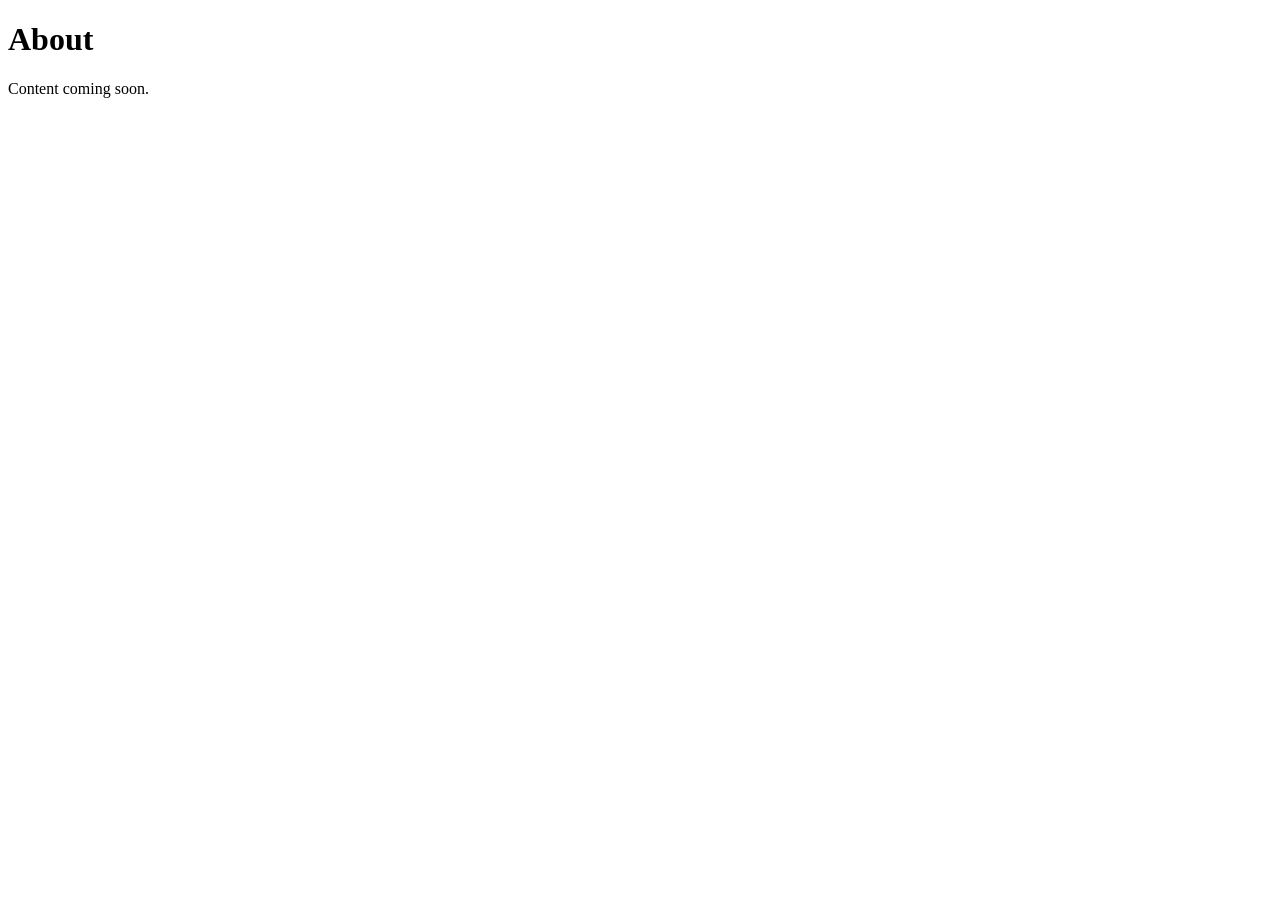
==== about/index.html @ 218c4910 "Create index.html" ====
<!DOCTYPE html>
<html lang="en">
<head>
    <meta charset="UTF-8">
    <meta name="viewport" content="width=device-width, initial-scale=1.0">
    <title>About – Ross Consultancy</title>
    <link rel="stylesheet" href="../assets/css/style.css">
</head>
<body>

    <main>
        <h1>About</h1>
        <p>Content coming soon.</p>
    </main>

</body>
</html>
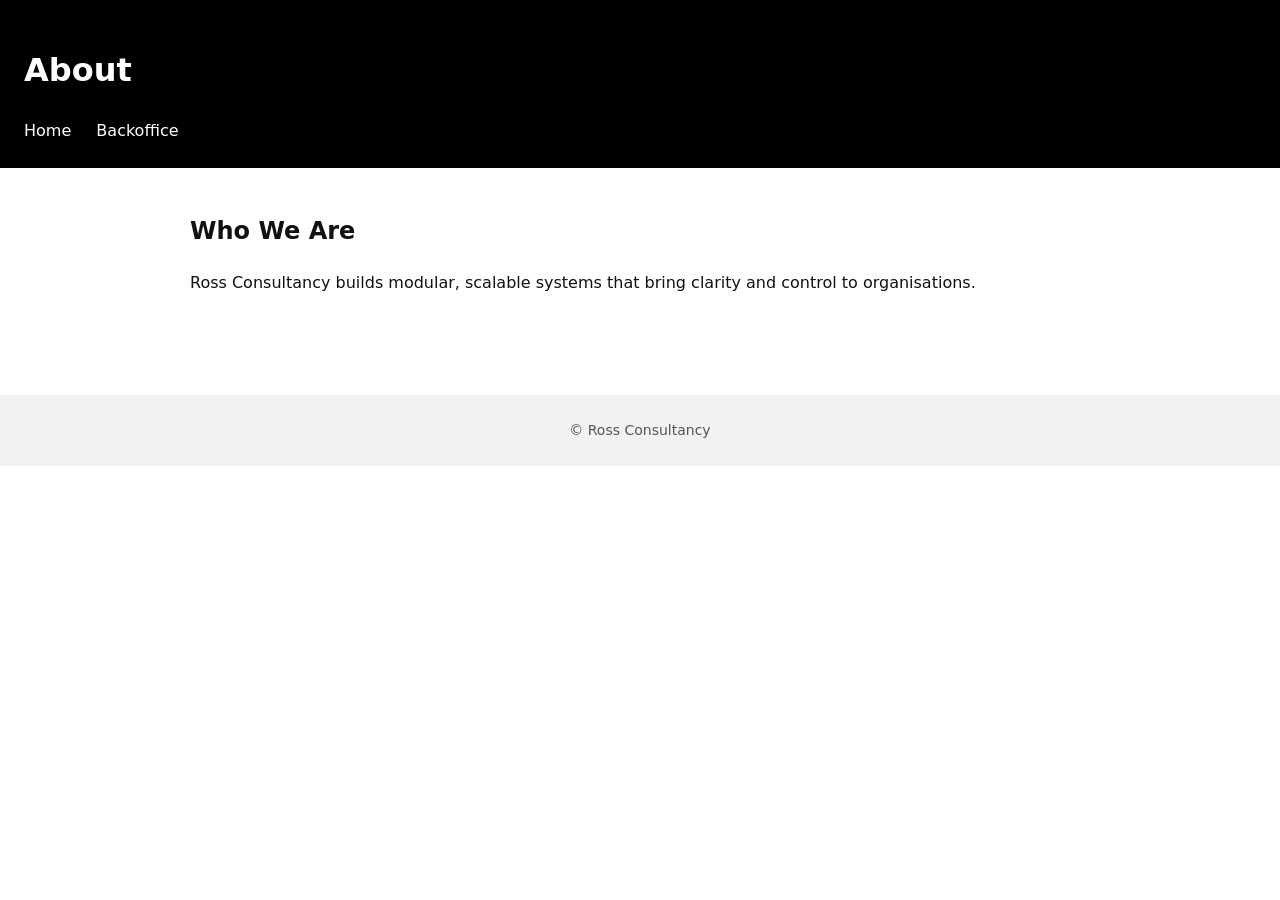
==== commit c4ab6813: "Update index.html" ====
--- a/about/index.html
+++ b/about/index.html
@@ -8,10 +8,24 @@
 </head>
 <body>
 
-    <main>
-        <h1>About</h1>
-        <p>Content coming soon.</p>
-    </main>
+<header>
+    <h1>About</h1>
+    <nav>
+        <a href="../">Home</a>
+        <a href="../backoffice/">Backoffice</a>
+    </nav>
+</header>
+
+<main>
+    <section>
+        <h2>Who We Are</h2>
+        <p>Ross Consultancy builds modular, scalable systems that bring clarity and control to organisations.</p>
+    </section>
+</main>
+
+<footer>
+    © Ross Consultancy
+</footer>
 
 </body>
 </html>
--- a/assets/css/style.css
+++ b/assets/css/style.css
@@ -0,0 +1,47 @@
+/* Ross Core – Premium Base Styles */
+
+:root {
+    --font-main: system-ui, sans-serif;
+    --max-width: 900px;
+    --space: 24px;
+    --bg: #ffffff;
+    --fg: #111111;
+    --accent: #000000;
+}
+
+body {
+    margin: 0;
+    padding: 0;
+    font-family: var(--font-main);
+    background: var(--bg);
+    color: var(--fg);
+    line-height: 1.6;
+}
+
+header {
+    padding: var(--space);
+    background: var(--accent);
+    color: #fff;
+}
+
+header nav a {
+    margin-right: 20px;
+    color: #fff;
+    text-decoration: none;
+    font-weight: 500;
+}
+
+main {
+    max-width: var(--max-width);
+    margin: 0 auto;
+    padding: var(--space);
+}
+
+footer {
+    margin-top: 60px;
+    padding: var(--space);
+    background: #f2f2f2;
+    text-align: center;
+    font-size: 14px;
+    color: #555;
+}
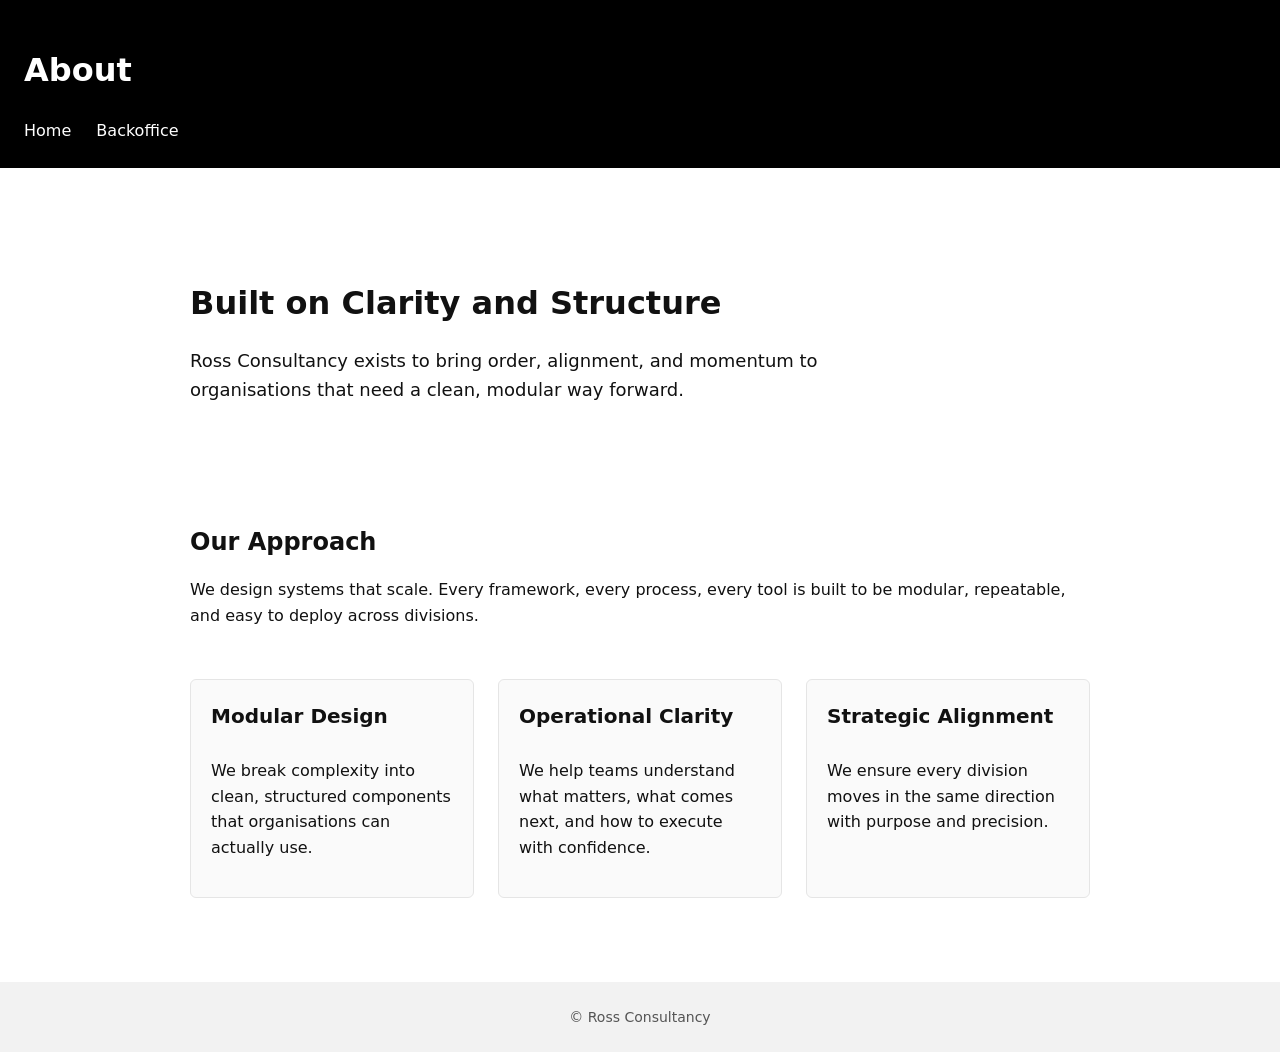
==== commit af230129: "Update index.html" ====
--- a/about/index.html
+++ b/about/index.html
@@ -17,10 +17,32 @@
 </header>
 
 <main>
-    <section>
-        <h2>Who We Are</h2>
-        <p>Ross Consultancy builds modular, scalable systems that bring clarity and control to organisations.</p>
+
+    <section class="hero">
+        <h2>Built on Clarity and Structure</h2>
+        <p>Ross Consultancy exists to bring order, alignment, and momentum to organisations that need a clean, modular way forward.</p>
     </section>
+
+    <section class="intro">
+        <h3>Our Approach</h3>
+        <p>We design systems that scale. Every framework, every process, every tool is built to be modular, repeatable, and easy to deploy across divisions.</p>
+    </section>
+
+    <section class="grid">
+        <div class="card">
+            <h4>Modular Design</h4>
+            <p>We break complexity into clean, structured components that organisations can actually use.</p>
+        </div>
+        <div class="card">
+            <h4>Operational Clarity</h4>
+            <p>We help teams understand what matters, what comes next, and how to execute with confidence.</p>
+        </div>
+        <div class="card">
+            <h4>Strategic Alignment</h4>
+            <p>We ensure every division moves in the same direction with purpose and precision.</p>
+        </div>
+    </section>
+
 </main>
 
 <footer>
--- a/assets/css/style.css
+++ b/assets/css/style.css
@@ -7,6 +7,8 @@
     --bg: #ffffff;
     --fg: #111111;
     --accent: #000000;
+    --card-bg: #fafafa;
+    --card-border: #e5e5e5;
 }
 
 body {
@@ -18,6 +20,7 @@
     line-height: 1.6;
 }
 
+/* HEADER */
 header {
     padding: var(--space);
     background: var(--accent);
@@ -31,12 +34,59 @@
     font-weight: 500;
 }
 
+/* MAIN LAYOUT */
 main {
     max-width: var(--max-width);
     margin: 0 auto;
     padding: var(--space);
 }
 
+/* HERO */
+.hero {
+    padding: 60px 0;
+}
+
+.hero h2 {
+    font-size: 32px;
+    margin-bottom: 10px;
+}
+
+.hero p {
+    font-size: 18px;
+    max-width: 700px;
+}
+
+/* INTRO SECTION */
+.intro {
+    margin-top: 40px;
+}
+
+.intro h3 {
+    font-size: 24px;
+    margin-bottom: 10px;
+}
+
+/* GRID */
+.grid {
+    margin-top: 50px;
+    display: grid;
+    grid-template-columns: repeat(auto-fit, minmax(240px, 1fr));
+    gap: 24px;
+}
+
+.card {
+    background: var(--card-bg);
+    border: 1px solid var(--card-border);
+    padding: 20px;
+    border-radius: 6px;
+}
+
+.card h4 {
+    margin-top: 0;
+    font-size: 20px;
+}
+
+/* FOOTER */
 footer {
     margin-top: 60px;
     padding: var(--space);
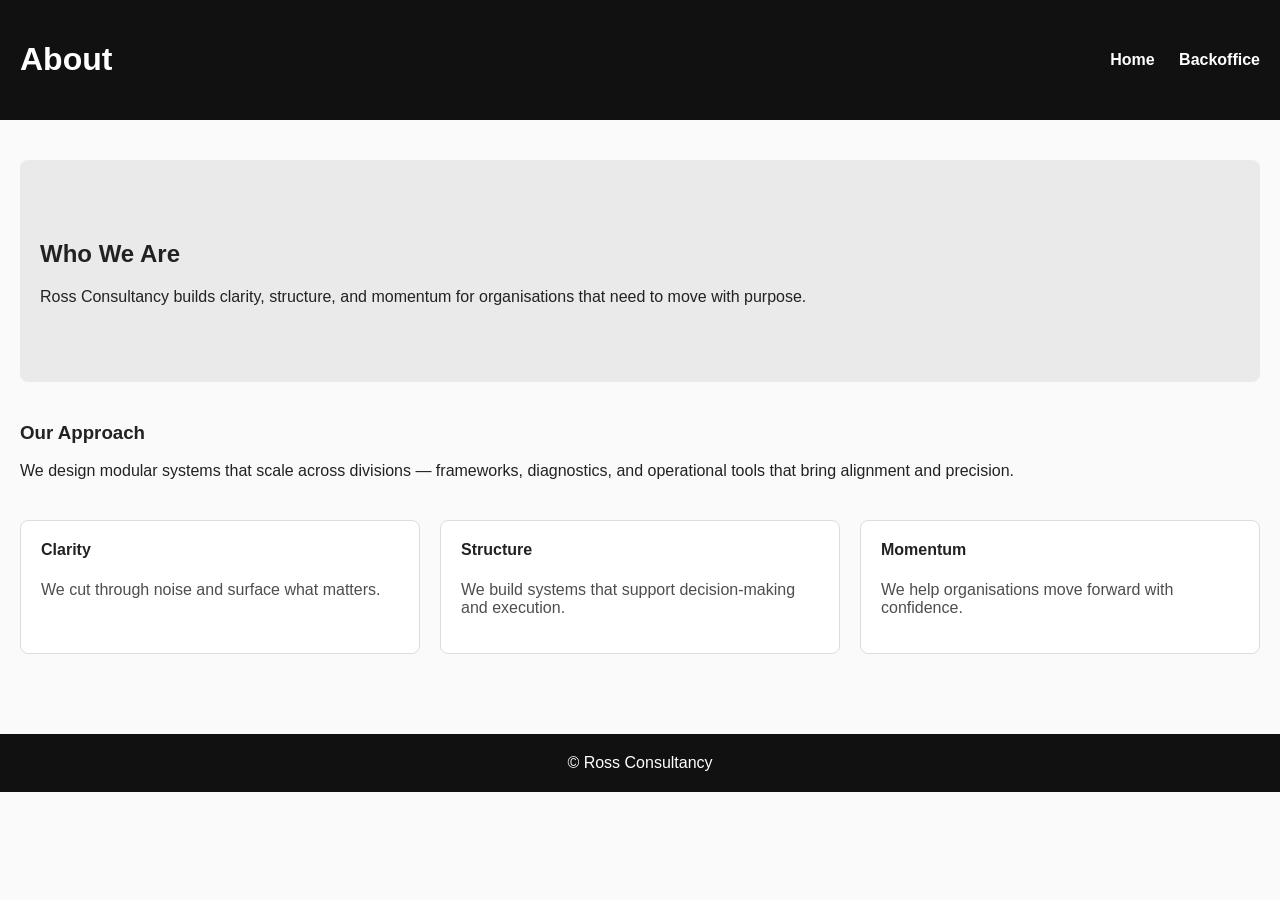
==== commit c0b28728: "Update index.html" ====
--- a/about/index.html
+++ b/about/index.html
@@ -19,27 +19,27 @@
 <main>
 
     <section class="hero">
-        <h2>Built on Clarity and Structure</h2>
-        <p>Ross Consultancy exists to bring order, alignment, and momentum to organisations that need a clean, modular way forward.</p>
+        <h2>Who We Are</h2>
+        <p>Ross Consultancy builds clarity, structure, and momentum for organisations that need to move with purpose.</p>
     </section>
 
     <section class="intro">
         <h3>Our Approach</h3>
-        <p>We design systems that scale. Every framework, every process, every tool is built to be modular, repeatable, and easy to deploy across divisions.</p>
+        <p>We design modular systems that scale across divisions — frameworks, diagnostics, and operational tools that bring alignment and precision.</p>
     </section>
 
     <section class="grid">
         <div class="card">
-            <h4>Modular Design</h4>
-            <p>We break complexity into clean, structured components that organisations can actually use.</p>
+            <h4>Clarity</h4>
+            <p>We cut through noise and surface what matters.</p>
         </div>
         <div class="card">
-            <h4>Operational Clarity</h4>
-            <p>We help teams understand what matters, what comes next, and how to execute with confidence.</p>
+            <h4>Structure</h4>
+            <p>We build systems that support decision‑making and execution.</p>
         </div>
         <div class="card">
-            <h4>Strategic Alignment</h4>
-            <p>We ensure every division moves in the same direction with purpose and precision.</p>
+            <h4>Momentum</h4>
+            <p>We help organisations move forward with confidence.</p>
         </div>
     </section>
 
--- a/assets/css/style.css
+++ b/assets/css/style.css
@@ -1,97 +1,18 @@
-/* Ross Core – Premium Base Styles */
+/* Master stylesheet – imports modular CSS */
 
-:root {
-    --font-main: system-ui, sans-serif;
-    --max-width: 900px;
-    --space: 24px;
-    --bg: #ffffff;
-    --fg: #111111;
-    --accent: #000000;
-    --card-bg: #fafafa;
-    --card-border: #e5e5e5;
+@import url('layout.css');
+@import url('components.css');
+@import url('dashboard.css');
+
+/* Global resets */
+body {
+    margin: 0;
+    font-family: Arial, sans-serif;
+    background: #fafafa;
+    color: #222;
 }
 
-body {
-    margin: 0;
-    padding: 0;
-    font-family: var(--font-main);
-    background: var(--bg);
-    color: var(--fg);
-    line-height: 1.6;
+a {
+    text-decoration: none;
+    color: inherit;
 }
-
-/* HEADER */
-header {
-    padding: var(--space);
-    background: var(--accent);
-    color: #fff;
-}
-
-header nav a {
-    margin-right: 20px;
-    color: #fff;
-    text-decoration: none;
-    font-weight: 500;
-}
-
-/* MAIN LAYOUT */
-main {
-    max-width: var(--max-width);
-    margin: 0 auto;
-    padding: var(--space);
-}
-
-/* HERO */
-.hero {
-    padding: 60px 0;
-}
-
-.hero h2 {
-    font-size: 32px;
-    margin-bottom: 10px;
-}
-
-.hero p {
-    font-size: 18px;
-    max-width: 700px;
-}
-
-/* INTRO SECTION */
-.intro {
-    margin-top: 40px;
-}
-
-.intro h3 {
-    font-size: 24px;
-    margin-bottom: 10px;
-}
-
-/* GRID */
-.grid {
-    margin-top: 50px;
-    display: grid;
-    grid-template-columns: repeat(auto-fit, minmax(240px, 1fr));
-    gap: 24px;
-}
-
-.card {
-    background: var(--card-bg);
-    border: 1px solid var(--card-border);
-    padding: 20px;
-    border-radius: 6px;
-}
-
-.card h4 {
-    margin-top: 0;
-    font-size: 20px;
-}
-
-/* FOOTER */
-footer {
-    margin-top: 60px;
-    padding: var(--space);
-    background: #f2f2f2;
-    text-align: center;
-    font-size: 14px;
-    color: #555;
-}
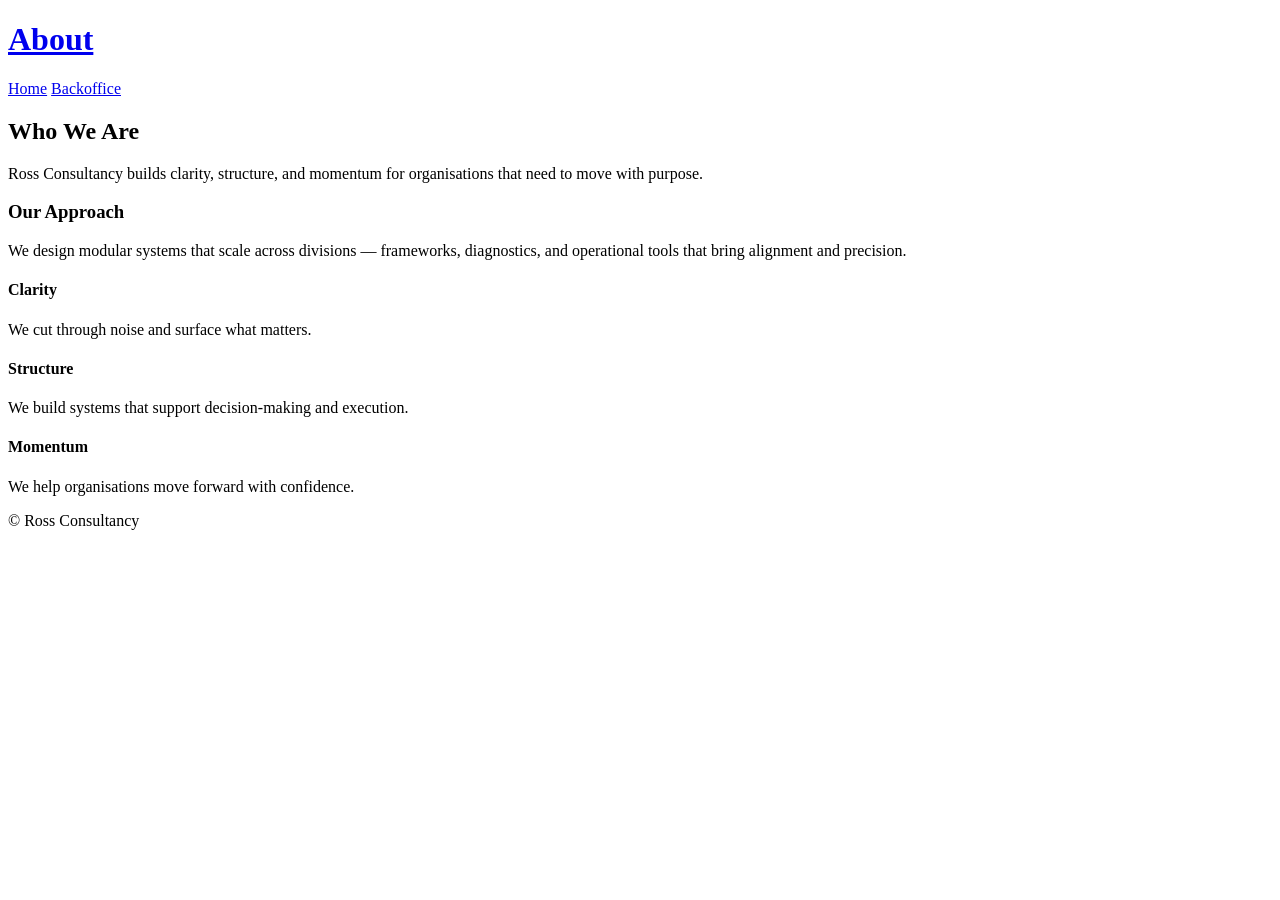
==== commit a10860c5: "Update index.html" ====
--- a/about/index.html
+++ b/about/index.html
@@ -4,15 +4,19 @@
     <meta charset="UTF-8">
     <meta name="viewport" content="width=device-width, initial-scale=1.0">
     <title>About – Ross Consultancy</title>
-    <link rel="stylesheet" href="../assets/css/style.css">
+
+    <!-- ABSOLUTE PATH FIX -->
+    <link rel="stylesheet" href="/ross-core/assets/css/style.css">
 </head>
 <body>
 
 <header>
-    <h1>About</h1>
+    <h1><a href="/ross-core/">About</a></h1>
+
     <nav>
-        <a href="../">Home</a>
-        <a href="../backoffice/">Backoffice</a>
+        <!-- ABSOLUTE PATH FIXES -->
+        <a href="/ross-core/">Home</a>
+        <a href="/ross-core/backoffice/">Backoffice</a>
     </nav>
 </header>
 
